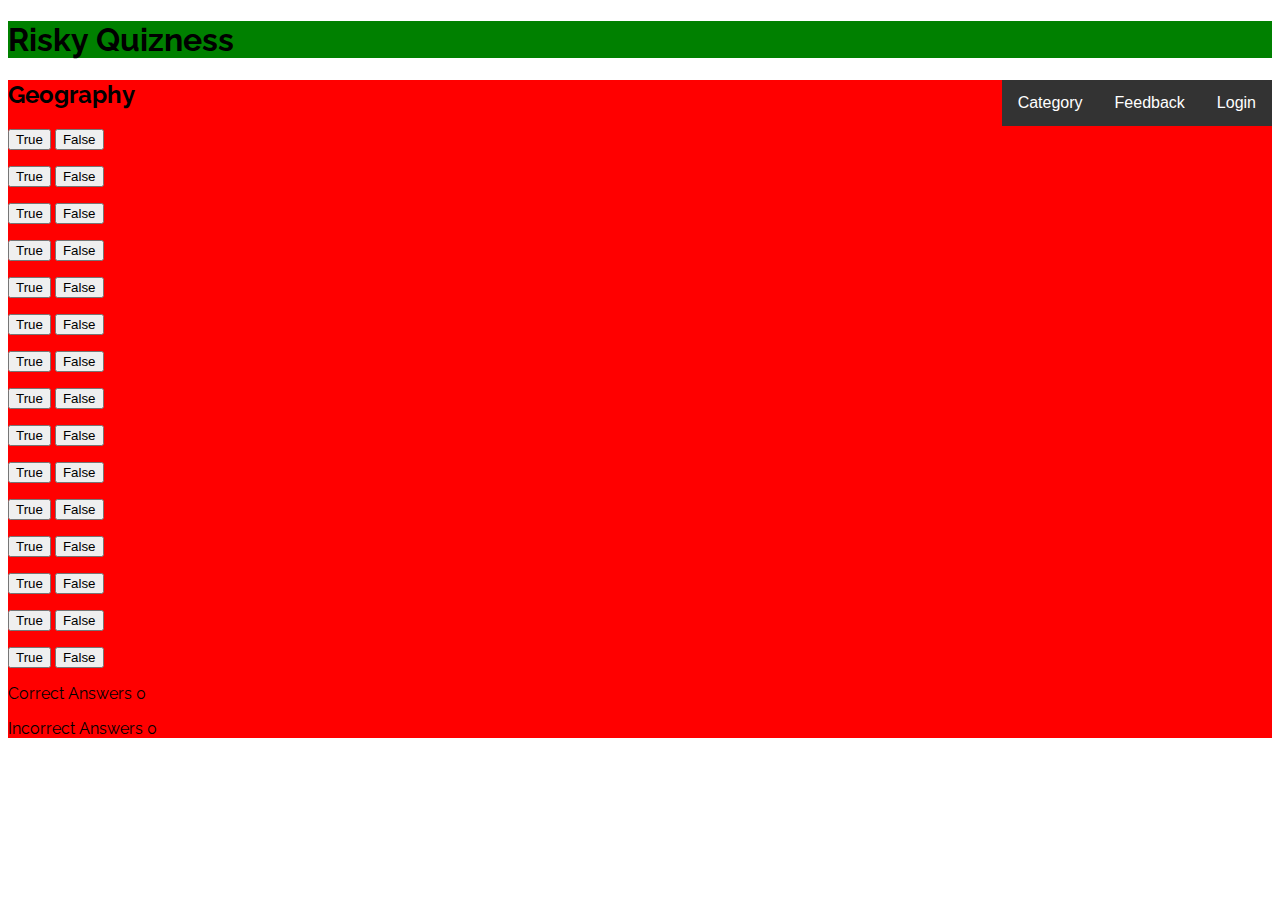
==== cuisine.html @ e264170e "http.server" ====
<!DOCTYPE html>
<html lang="en">
<head>
    <meta charset="UTF-8">
    <meta http-equiv="X-UA-Compatible" content="IE=edge">
    <meta name="viewport" content="width=device-width, initial-scale=1.0">
    <link rel="stylesheet" href="https://use.fontawesome.com/releases/v5.7.2/css/all.css" 
    integrity="sha384-fnmOCqbTlWIlj8LyTjo7mOUStjsKC4pOpQbqyi7RrhN7udi9RwhKkMHpvLbHG9Sr" crossorigin="anonymous">
    <link rel="stylesheet" href="https://fonts.googleapis.com/css?family=Raleway%7CRighteous">
    <link rel="stylesheet" href="assets/css/style.css">
    <title>Risky Quizness</title>
</head>
<body>
    <div class="head">
        <h1>Risky Quizness</h1>
        <div class="navbar">
            <div class="dropdown">
              <button class="dropbtn" onclick="myFunction()">Category</button>
              <div class="dropdown-content" id="myDropdown">
                <a href="index.html">General Knowledge</a>
                <a href="geography.html">Geography</a>
                <a href="#">Cuisine</a>
                <a href="#">Sport</a>
              </div>
            </div>
            <a href="#">Feedback</a>
            <a href="#">Login</a>
          </div>  
    </div>
    <div class="body">
        <div class="category">
            <h2>Geography</h2>
        </div>
        <div class="question-area">
            <div class="questions">
                <p>
                
                </p>
                <button>True</button>
                <button>False</button>
            
            </div>
            <div class="questions">
                <p>
                
                </p>
                <button>True</button>
                <button>False</button>
            
            </div>
            <div class="questions">
                <p>
                
                </p>
                <button>True</button>
                <button>False</button>
            
            </div>
            <div class="questions">
                <p>
                
                </p>
                <button>True</button>
                <button>False</button>
            
            </div>
            <div class="questions">
                <p>
                
                </p>
                <button>True</button>
                <button>False</button>
            
            </div>
            <div class="questions">
                <p>
                
                </p>
                <button>True</button>
                <button>False</button>
            
            </div>
            <div class="questions">
                <p>
                
                </p>
                <button>True</button>
                <button>False</button>
            
            </div>
            <div class="questions">
                <p>
                
                </p>
                <button>True</button>
                <button>False</button>
            
            </div>
            <div class="questions">
                <p>
                
                </p>
                <button>True</button>
                <button>False</button>
            
            </div>
            <div class="questions">
                <p>
                
                </p>
                <button>True</button>
                <button>False</button>
            
            </div>
            <div class="questions">
                <p>
                
                </p>
                <button>True</button>
                <button>False</button>
            
            </div>
            <div class="questions">
                <p>
                
                </p>
                <button>True</button>
                <button>False</button>
            
            </div>
            <div class="questions">
                <p>
                
                </p>
                <button>True</button>
                <button>False</button>
            
            </div>
            <div class="questions">
                <p>
                
                </p>
                <button>True</button>
                <button>False</button>
            
            </div>
            <div class="questions">
                <p>
                
                </p>
                <button>True</button>
                <button>False</button>
            
            </div>
        </div>
        <div class="score-area">
            <p id="scores">Correct Answers <span id="score">0</span></p>
            <p id="scores">Incorrect Answers <span id="incorrect">0</span></p>
        </div>
    </div>
    <div class="footer">
        <a href="#"><i class="fab fa-facebook-square"></i></a>
        <a href="#"><i class="fab fa-instagram"></i></a>
        <a href="#"><i class="fab fa-twitter"></i></a>
    </div>
<script src="assets/js/script.js"></script>
</body>
</html>
---- assets/css/style.css ----
body{
  font-family: "Raleway", sans-serif;
}

.head{
    background: green;
}

.body{
    background-color: red;
}

.footer{
    background-color: blue;
}
/* Used w3schools to get the styling for this menu. Changed the styles and css to achieve what I wanted in the menu.*/
.navbar {
    overflow: hidden;
    background-color: #333;
    font-family: Arial, Helvetica, sans-serif;
    float: right;
  }
  
  .navbar a {
    float: left;
    font-size: 16px;
    color: white;
    text-align: center;
    padding: 14px 16px;
    text-decoration: none;
  }
  
  .dropdown {
    float: left;
    overflow: hidden;
  }
  
  .dropdown .dropbtn {
    cursor: pointer;
    font-size: 16px;  
    border: none;
    outline: none;
    color: white;
    padding: 14px 16px;
    background-color: inherit;
    font-family: inherit;
    margin: 0;
  }
  
  .navbar a:hover, .dropdown:hover .dropbtn, .dropbtn:focus {
    background-color: red;
  }
  
  .dropdown-content {
    display: none;
    position: absolute;
    background-color: #f9f9f9;
    min-width: 160px;
    box-shadow: 0px 8px 16px 0px rgba(0,0,0,0.2);
    z-index: 1;
  }
  
  .dropdown-content a {
    float: none;
    color: black;
    padding: 12px 16px;
    text-decoration: none;
    display: block;
    text-align: left;
  }
  
  .dropdown-content a:hover {
    background-color: #ddd;
  }
  
  .show {
    display: block;
  }
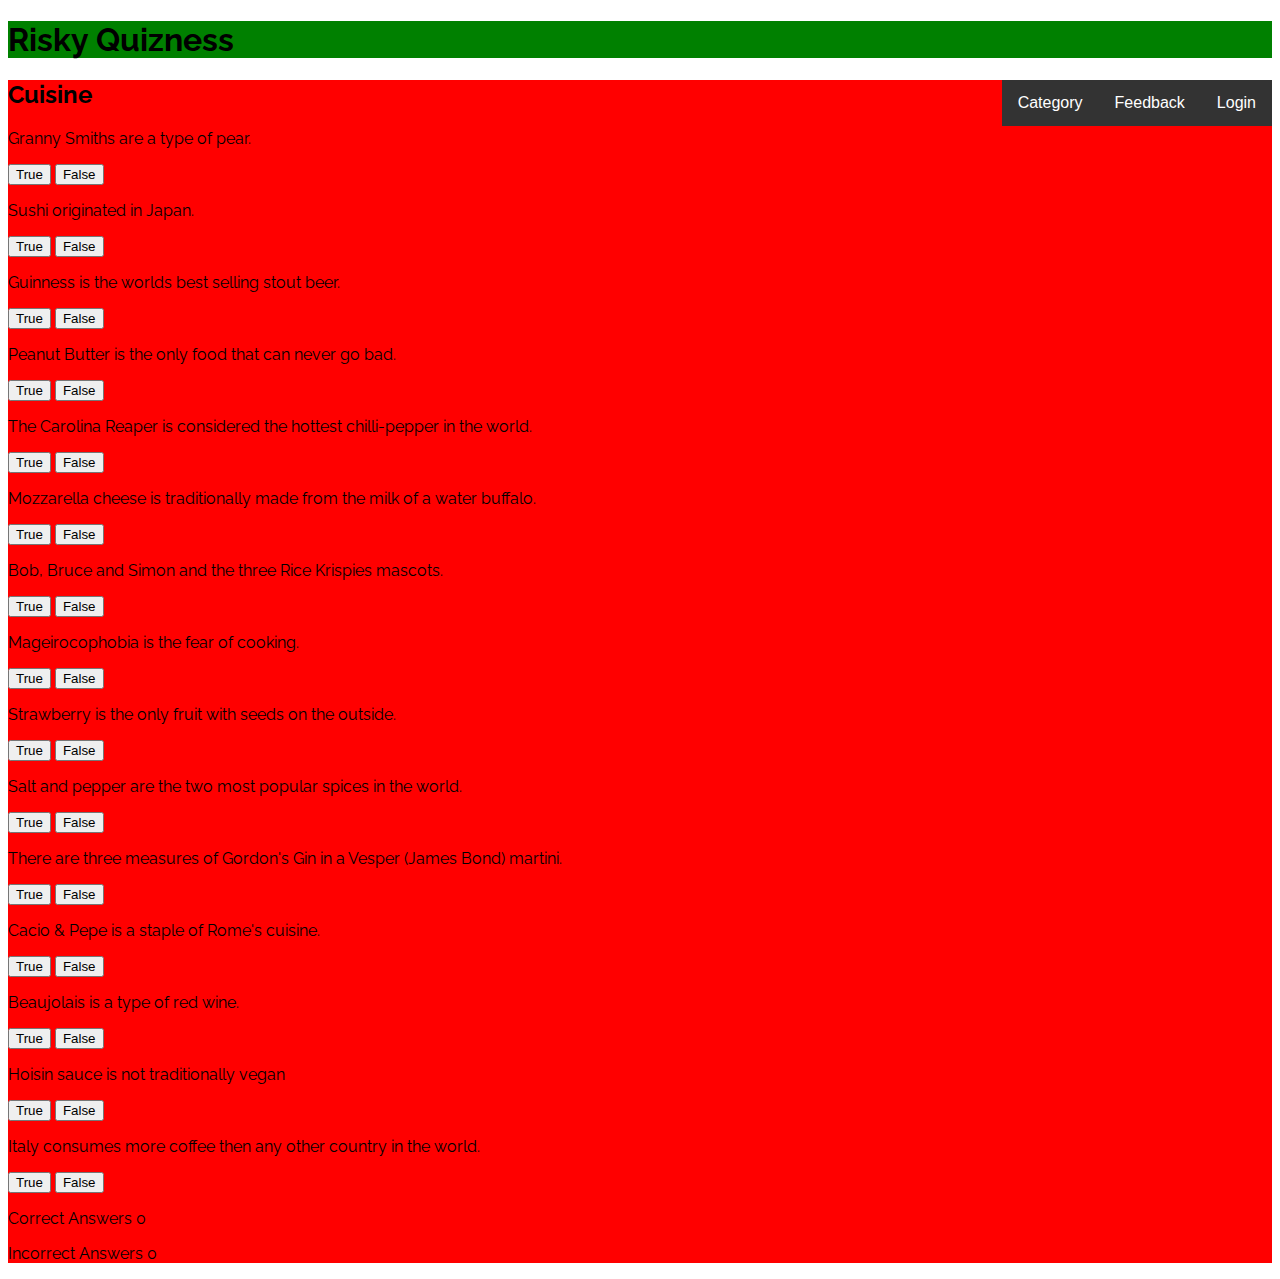
==== commit 82642ab3: "Add questions for the cuisine category" ====
--- a/cuisine.html
+++ b/cuisine.html
@@ -19,8 +19,8 @@
               <div class="dropdown-content" id="myDropdown">
                 <a href="index.html">General Knowledge</a>
                 <a href="geography.html">Geography</a>
-                <a href="#">Cuisine</a>
-                <a href="#">Sport</a>
+                <a class="active" href="cuisine.html">Cuisine</a>
+                <a href="sport.html">Sport</a>
               </div>
             </div>
             <a href="#">Feedback</a>
@@ -29,127 +29,127 @@
     </div>
     <div class="body">
         <div class="category">
-            <h2>Geography</h2>
+            <h2>Cuisine</h2>
         </div>
         <div class="question-area">
             <div class="questions">
                 <p>
-                
+                Granny Smiths are a type of pear.
                 </p>
                 <button>True</button>
+                <button id="correct">False</button>
+            
+            </div>
+            <div class="questions">
+                <p>
+                Sushi originated in Japan.
+                </p>
+                <button>True</button>
+                <button id="correct">False</button>
+            
+            </div>
+            <div class="questions">
+                <p>
+                Guinness is the worlds best selling stout beer.
+                </p>
+                <button id="correct">True</button>
                 <button>False</button>
             
             </div>
             <div class="questions">
                 <p>
-                
+                Peanut Butter is the only food that can never go bad.
                 </p>
                 <button>True</button>
+                <button id="correct">False</button>
+            
+            </div>
+            <div class="questions">
+                <p>
+                The Carolina Reaper is considered the hottest chilli-pepper in the world.
+                </p>
+                <button id="correct">True</button>
                 <button>False</button>
             
             </div>
             <div class="questions">
                 <p>
-                
+                Mozzarella cheese is traditionally made from the milk of a water buffalo.
                 </p>
-                <button>True</button>
+                <button id="correct">True</button>
                 <button>False</button>
             
             </div>
             <div class="questions">
                 <p>
-                
+                Bob, Bruce and Simon and the three Rice Krispies mascots.
                 </p>
                 <button>True</button>
+                <button id="correct">False</button>
+            
+            </div>
+            <div class="questions">
+                <p>
+                Mageirocophobia is the fear of cooking. 
+                </p>
+                <button id="correct">True</button>
                 <button>False</button>
             
             </div>
             <div class="questions">
                 <p>
-                
+                Strawberry is the only fruit with seeds on the outside.
                 </p>
-                <button>True</button>
+                <button id="correct">True</button>
                 <button>False</button>
             
             </div>
             <div class="questions">
                 <p>
-                
+                Salt and pepper are the two most popular spices in the world.
                 </p>
                 <button>True</button>
+                <button id="correct">False</button>
+            
+            </div>
+            <div class="questions">
+                <p>
+                There are three measures of Gordon's Gin in a Vesper (James Bond) martini.
+                </p>
+                <button id="correct">True</button>
                 <button>False</button>
             
             </div>
             <div class="questions">
                 <p>
-                
+                Cacio & Pepe is a staple of Rome's cuisine.
                 </p>
-                <button>True</button>
+                <button id="correct">True</button>
                 <button>False</button>
             
             </div>
             <div class="questions">
                 <p>
-                
+                Beaujolais is a type of red wine. 
                 </p>
-                <button>True</button>
+                <button id="correct">True</button>
                 <button>False</button>
             
             </div>
             <div class="questions">
                 <p>
-                
+                Hoisin sauce is not traditionally vegan
                 </p>
                 <button>True</button>
-                <button>False</button>
+                <button id="correct">False</button>
             
             </div>
             <div class="questions">
                 <p>
-                
+                Italy consumes more coffee then any other country in the world.
                 </p>
                 <button>True</button>
-                <button>False</button>
-            
-            </div>
-            <div class="questions">
-                <p>
-                
-                </p>
-                <button>True</button>
-                <button>False</button>
-            
-            </div>
-            <div class="questions">
-                <p>
-                
-                </p>
-                <button>True</button>
-                <button>False</button>
-            
-            </div>
-            <div class="questions">
-                <p>
-                
-                </p>
-                <button>True</button>
-                <button>False</button>
-            
-            </div>
-            <div class="questions">
-                <p>
-                
-                </p>
-                <button>True</button>
-                <button>False</button>
-            
-            </div>
-            <div class="questions">
-                <p>
-                
-                </p>
-                <button>True</button>
-                <button>False</button>
+                <button id="correct">False</button>
             
             </div>
         </div>
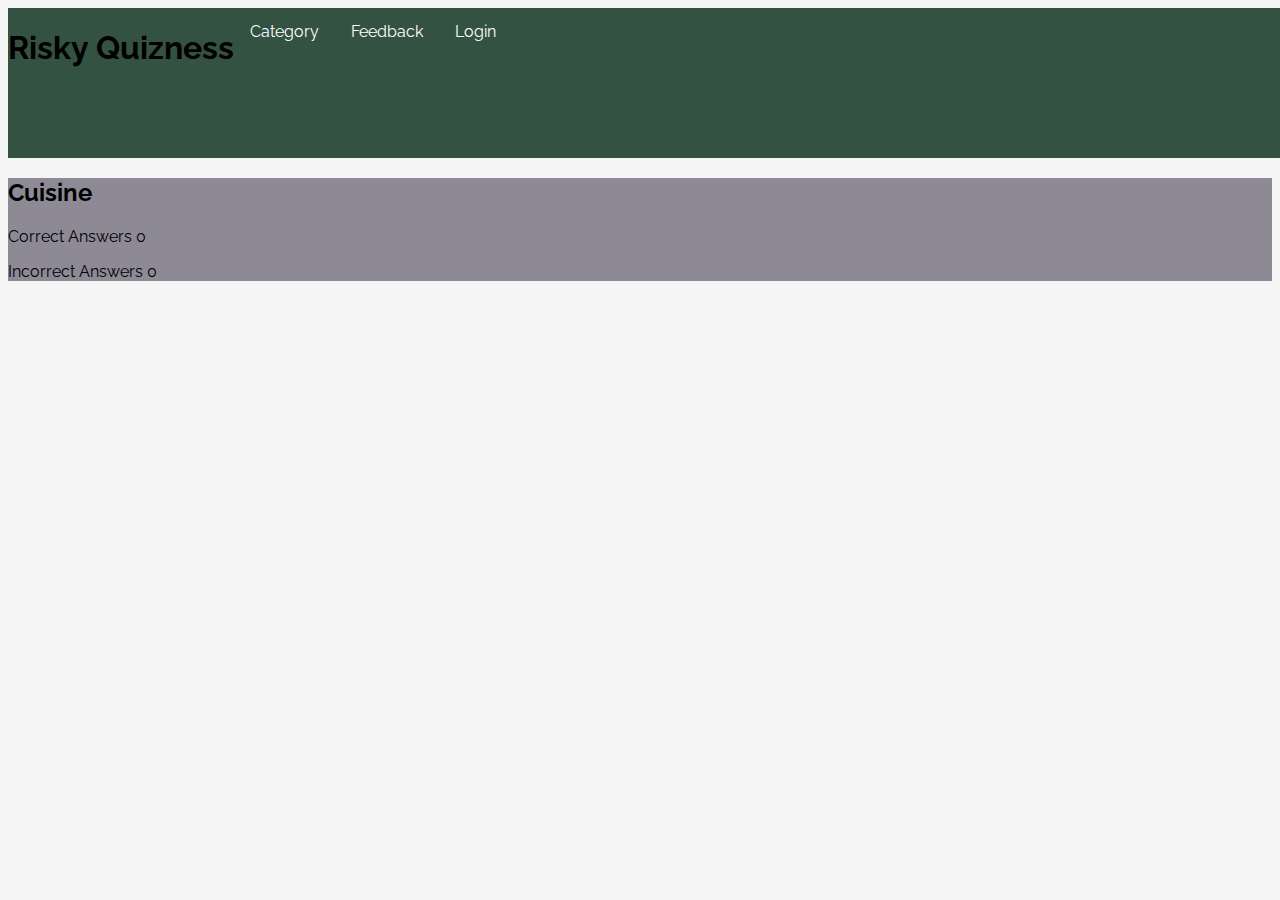
==== commit 067a9bd5: "Remove questions from the html and added to the js to be looped for quiz" ====
--- a/cuisine.html
+++ b/cuisine.html
@@ -31,128 +31,6 @@
         <div class="category">
             <h2>Cuisine</h2>
         </div>
-        <div class="question-area">
-            <div class="questions">
-                <p>
-                Granny Smiths are a type of pear.
-                </p>
-                <button>True</button>
-                <button id="correct">False</button>
-            
-            </div>
-            <div class="questions">
-                <p>
-                Sushi originated in Japan.
-                </p>
-                <button>True</button>
-                <button id="correct">False</button>
-            
-            </div>
-            <div class="questions">
-                <p>
-                Guinness is the worlds best selling stout beer.
-                </p>
-                <button id="correct">True</button>
-                <button>False</button>
-            
-            </div>
-            <div class="questions">
-                <p>
-                Peanut Butter is the only food that can never go bad.
-                </p>
-                <button>True</button>
-                <button id="correct">False</button>
-            
-            </div>
-            <div class="questions">
-                <p>
-                The Carolina Reaper is considered the hottest chilli-pepper in the world.
-                </p>
-                <button id="correct">True</button>
-                <button>False</button>
-            
-            </div>
-            <div class="questions">
-                <p>
-                Mozzarella cheese is traditionally made from the milk of a water buffalo.
-                </p>
-                <button id="correct">True</button>
-                <button>False</button>
-            
-            </div>
-            <div class="questions">
-                <p>
-                Bob, Bruce and Simon and the three Rice Krispies mascots.
-                </p>
-                <button>True</button>
-                <button id="correct">False</button>
-            
-            </div>
-            <div class="questions">
-                <p>
-                Mageirocophobia is the fear of cooking. 
-                </p>
-                <button id="correct">True</button>
-                <button>False</button>
-            
-            </div>
-            <div class="questions">
-                <p>
-                Strawberry is the only fruit with seeds on the outside.
-                </p>
-                <button id="correct">True</button>
-                <button>False</button>
-            
-            </div>
-            <div class="questions">
-                <p>
-                Salt and pepper are the two most popular spices in the world.
-                </p>
-                <button>True</button>
-                <button id="correct">False</button>
-            
-            </div>
-            <div class="questions">
-                <p>
-                There are three measures of Gordon's Gin in a Vesper (James Bond) martini.
-                </p>
-                <button id="correct">True</button>
-                <button>False</button>
-            
-            </div>
-            <div class="questions">
-                <p>
-                Cacio & Pepe is a staple of Rome's cuisine.
-                </p>
-                <button id="correct">True</button>
-                <button>False</button>
-            
-            </div>
-            <div class="questions">
-                <p>
-                Beaujolais is a type of red wine. 
-                </p>
-                <button id="correct">True</button>
-                <button>False</button>
-            
-            </div>
-            <div class="questions">
-                <p>
-                Hoisin sauce is not traditionally vegan
-                </p>
-                <button>True</button>
-                <button id="correct">False</button>
-            
-            </div>
-            <div class="questions">
-                <p>
-                Italy consumes more coffee then any other country in the world.
-                </p>
-                <button>True</button>
-                <button id="correct">False</button>
-            
-            </div>
-        </div>
         <div class="score-area">
             <p id="scores">Correct Answers <span id="score">0</span></p>
             <p id="scores">Incorrect Answers <span id="incorrect">0</span></p>
--- a/assets/css/style.css
+++ b/assets/css/style.css
@@ -1,23 +1,44 @@
 body{
   font-family: "Raleway", sans-serif;
+  background-color: whitesmoke;
+  position: relative;
 }
 
 .head{
-    background: green;
+    background-color: #345242;
+    display: flex;
+    flex-direction: row;
+    width: 100vw;
+    height: 150px;
+   
+}
+
+.heading {
+display: flex;
+width: 70%;
+height: auto;
+align-items: left;
+}
+
+.navbar {
+  display: flex;
+  width: 30%;
+  height: 75px;
+  align-self: right;
 }
 
 .body{
-    background-color: red;
+    background-color: #8d8a96;
 }
 
 .footer{
     background-color: blue;
 }
-/* Used w3schools to get the styling for this menu. Changed the styles and css to achieve what I wanted in the menu.*/
+/* Used w3schools to get the code for this menu. Changed the styles and css to achieve what I wanted in the menu.*/
 .navbar {
     overflow: hidden;
-    background-color: #333;
-    font-family: Arial, Helvetica, sans-serif;
+    background-color: #345242;
+    font-family: "Raleway", sans-serif;
     float: right;
   }
   
@@ -31,7 +52,7 @@
   }
   
   .dropdown {
-    float: left;
+    float: right;
     overflow: hidden;
   }
   
@@ -48,13 +69,13 @@
   }
   
   .navbar a:hover, .dropdown:hover .dropbtn, .dropbtn:focus {
-    background-color: red;
+    background-color: #989496;
   }
   
   .dropdown-content {
     display: none;
-    position: absolute;
-    background-color: #f9f9f9;
+    position: relative;
+    background-color: whitesmoke;
     min-width: 160px;
     box-shadow: 0px 8px 16px 0px rgba(0,0,0,0.2);
     z-index: 1;
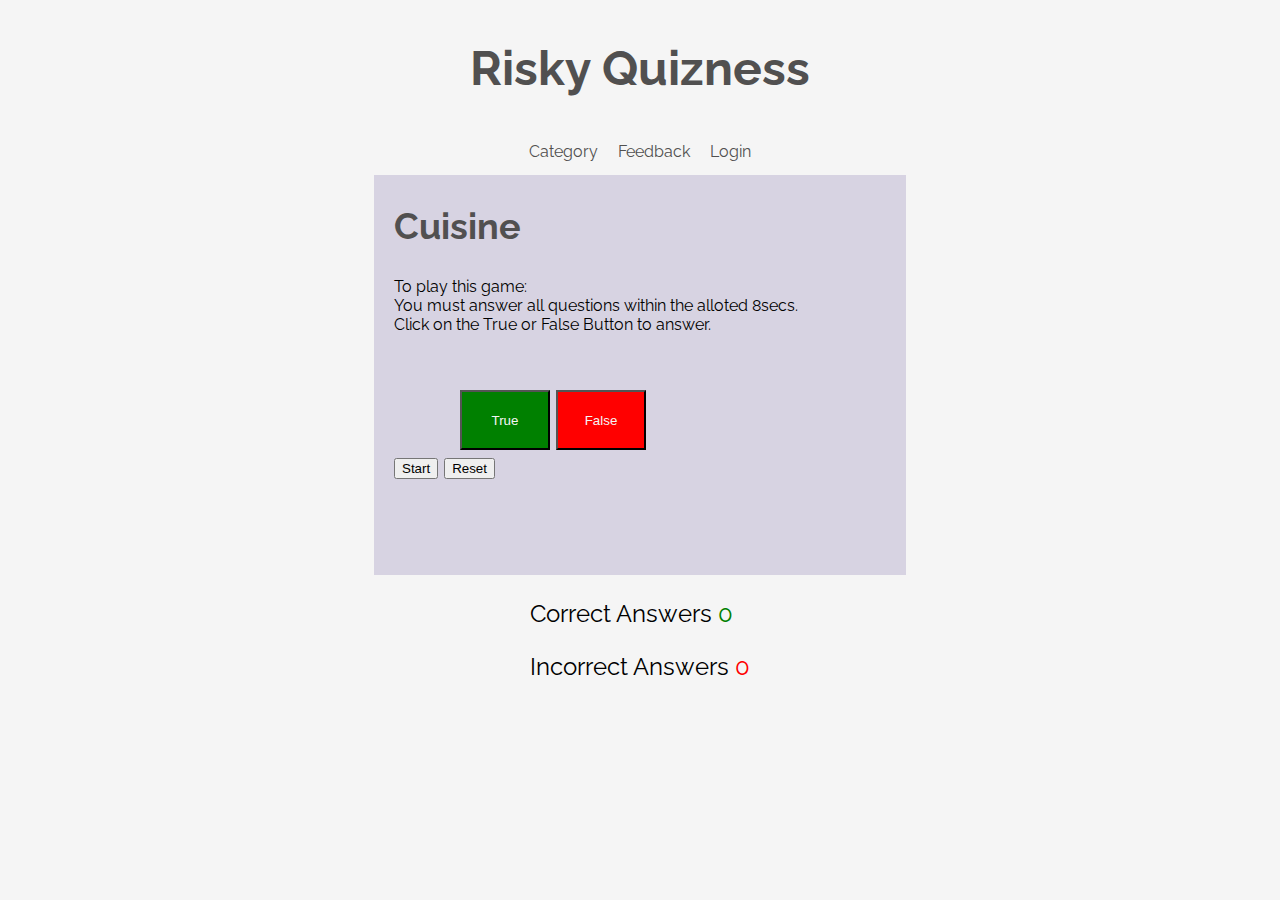
==== commit a506a0c7: "Add HTML structure for Geography, Cuisine and Sport pages." ====
--- a/cuisine.html
+++ b/cuisine.html
@@ -12,10 +12,10 @@
 </head>
 <body>
     <div class="head">
-        <h1>Risky Quizness</h1>
+        <h1 class="heading">Risky Quizness</h1>
         <div class="navbar">
             <div class="dropdown">
-              <button class="dropbtn" onclick="myFunction()">Category</button>
+              <button class="dropbtn" onclick="menu()">Category</button>
               <div class="dropdown-content" id="myDropdown">
                 <a href="index.html">General Knowledge</a>
                 <a href="geography.html">Geography</a>
@@ -24,22 +24,35 @@
               </div>
             </div>
             <a href="#">Feedback</a>
-            <a href="#">Login</a>
+            <a href="login.html">Login</a>
           </div>  
     </div>
     <div class="body">
         <div class="category">
             <h2>Cuisine</h2>
+            <p id="instructions" style="font-size: 1rem;" > To play this game: <br> 
+                You must answer all questions within the alloted 8secs. <br>
+                Click on the True or False Button to answer.
+            </p>
+            <div class="question" id="question">
+                <div id="question_string"></div>
+                <div class="timer">
+                    <div class="answer-options" id="answer">
+                        <button class="btn" id="checkTrue">True</button>
+                        <button class="btn" id="checkFalse">False</button>
+                    </div>
+                    <div id="countdown"></div>
+                </div>
+            </div>
+            <div class="start-button">
+                <button id="start-game">Start</button>
+                <button id="reset">Reset</button>
+            </div>
         </div>
         <div class="score-area">
-            <p id="scores">Correct Answers <span id="score">0</span></p>
-            <p id="scores">Incorrect Answers <span id="incorrect">0</span></p>
+            <p>Correct Answers <span id="score">0</span></p>
+            <p>Incorrect Answers <span id="incorrect">0</span></p>
         </div>
-    </div>
-    <div class="footer">
-        <a href="#"><i class="fab fa-facebook-square"></i></a>
-        <a href="#"><i class="fab fa-instagram"></i></a>
-        <a href="#"><i class="fab fa-twitter"></i></a>
     </div>
 <script src="assets/js/script.js"></script>
 </body>
--- a/assets/css/style.css
+++ b/assets/css/style.css
@@ -1,43 +1,107 @@
 body{
   font-family: "Raleway", sans-serif;
   background-color: whitesmoke;
-  position: relative;
+  font-size: 1.5rem;
+}
+
+h1, h2 {
+  color: rgb(81, 80, 80);
+}
+
+#instructions p {
+  font-size: 1rem;
 }
 
 .head{
-    background-color: #345242;
     display: flex;
-    flex-direction: row;
-    width: 100vw;
-    height: 150px;
-   
+    flex-direction: column;
+    align-items: center;
 }
 
 .heading {
 display: flex;
-width: 70%;
+width: auto;
 height: auto;
-align-items: left;
 }
 
 .navbar {
   display: flex;
-  width: 30%;
-  height: 75px;
-  align-self: right;
+  width: auto;
+  height: auto;
 }
 
 .body{
-    background-color: #8d8a96;
+  display: flex;
+  flex-direction: column;
+  justify-content: space-evenly;
+  align-content: space-between;
+  align-items: center;     
 }
 
+.category {
+  background-color: #d7d3e2;
+  height: 400px;
+  width: 40vw;
+  padding-left: 20px;
+}
+
+.questions {
+  padding-left: 20px;
+}
+
+.answer-options button {
+  height: 60px;
+  width: 90px;
+}
+
+#checkTrue {
+  background-color: green;
+  color: whitesmoke;
+}
+
+#checkTrue:hover {
+  zoom: 120%;
+}
+
+#checkFalse {
+  background-color: red;
+  color: whitesmoke;
+}
+
+#checkFalse:hover {
+  zoom: 120%;
+}
+
+.timer {
+  display: flex;
+  flex-direction: row;
+  width: 30vw;
+  justify-content: space-evenly;
+  padding-top: 40px;
+  align-items: center;
+}
+
+#score {
+  color: green;
+}
+
+#incorrect {
+  color: red;
+}
 .footer{
-    background-color: blue;
+  display: flex;
+  flex-direction: row;
+  justify-content: space-evenly;  
+  height: 100px;
 }
-/* Used w3schools to get the code for this menu. Changed the styles and css to achieve what I wanted in the menu.*/
+
+a .social {
+  color: darkslategray;
+}
+
+/* Used w3schools to get the code for this menu. Changed the styles and css to achieve what I wanted in the menu. */
 .navbar {
     overflow: hidden;
-    background-color: #345242;
     font-family: "Raleway", sans-serif;
     float: right;
   }
@@ -45,15 +109,15 @@
   .navbar a {
     float: left;
     font-size: 16px;
-    color: white;
+    color: rgb(81, 80, 80);
     text-align: center;
-    padding: 14px 16px;
+    padding: 14px 10px;
     text-decoration: none;
   }
   
   .dropdown {
-    float: right;
     overflow: hidden;
+    display: inline-block;
   }
   
   .dropdown .dropbtn {
@@ -61,20 +125,22 @@
     font-size: 16px;  
     border: none;
     outline: none;
-    color: white;
-    padding: 14px 16px;
+    color: rgb(81, 80, 80);
+    padding: 14px 10px;
     background-color: inherit;
     font-family: inherit;
     margin: 0;
   }
   
   .navbar a:hover, .dropdown:hover .dropbtn, .dropbtn:focus {
-    background-color: #989496;
+    background-color: rgb(81, 80, 80);
+    color: whitesmoke;
+    zoom: 110%;
   }
   
   .dropdown-content {
     display: none;
-    position: relative;
+    position: absolute;
     background-color: whitesmoke;
     min-width: 160px;
     box-shadow: 0px 8px 16px 0px rgba(0,0,0,0.2);
@@ -83,7 +149,7 @@
   
   .dropdown-content a {
     float: none;
-    color: black;
+    color: rgb(81, 80, 80);
     padding: 12px 16px;
     text-decoration: none;
     display: block;
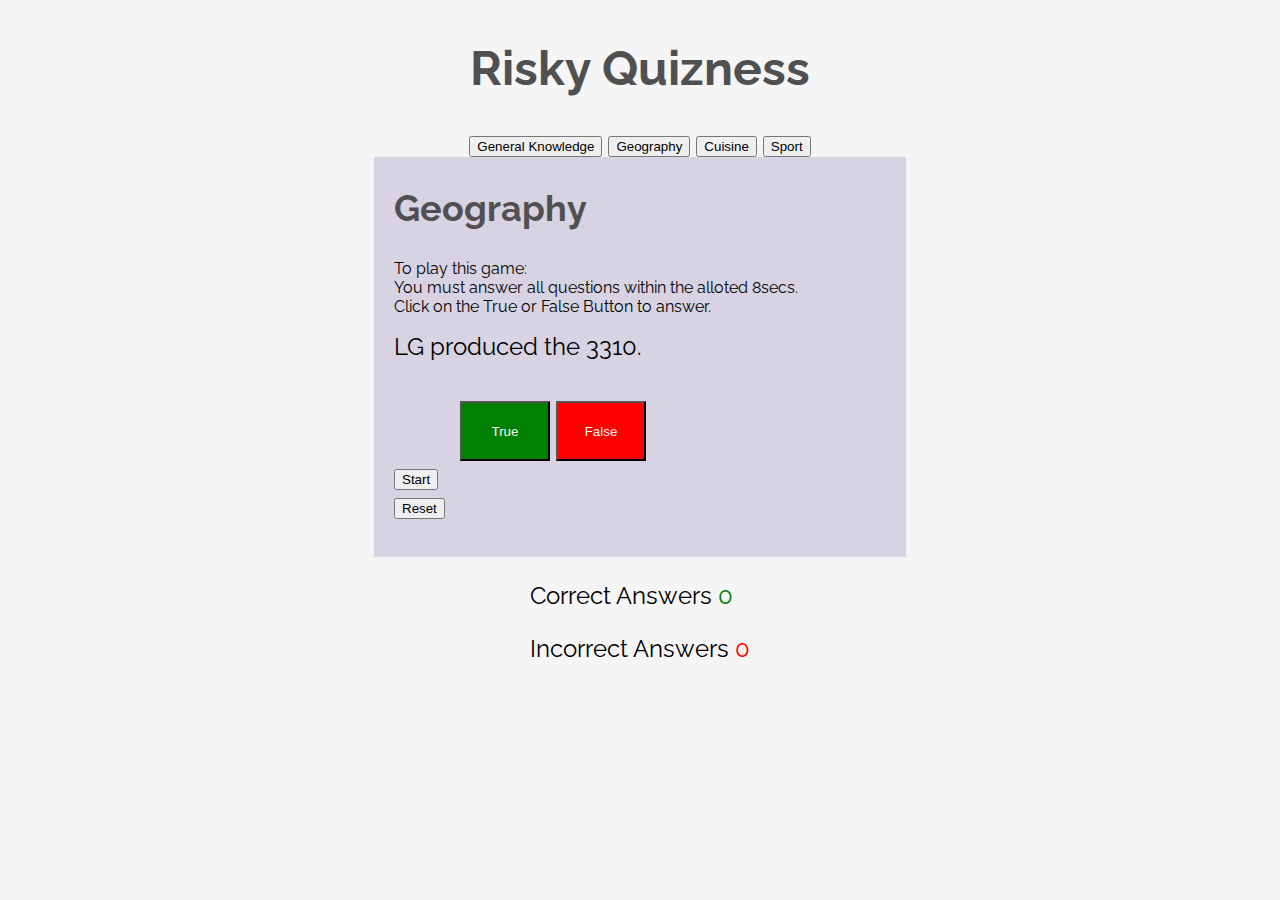
==== commit 1dc327f4: "Edit functions to call categories by button, general knowledge category updated and functioning." ====
--- a/cuisine.html
+++ b/cuisine.html
@@ -13,23 +13,16 @@
 <body>
     <div class="head">
         <h1 class="heading">Risky Quizness</h1>
-        <div class="navbar">
-            <div class="dropdown">
-              <button class="dropbtn" onclick="menu()">Category</button>
-              <div class="dropdown-content" id="myDropdown">
-                <a href="index.html">General Knowledge</a>
-                <a href="geography.html">Geography</a>
-                <a class="active" href="cuisine.html">Cuisine</a>
-                <a href="sport.html">Sport</a>
-              </div>
-            </div>
-            <a href="#">Feedback</a>
-            <a href="login.html">Login</a>
-          </div>  
+        <span>
+            <button data-type="generalKnowledge">General Knowledge</button>
+            <button data-type="geography">Geography</button>
+            <button data-type="cusine">Cuisine</button>
+            <button data-type="sport">Sport</button>
+        </span>
     </div>
     <div class="body">
         <div class="category">
-            <h2>Cuisine</h2>
+            <h2>Geography</h2>
             <p id="instructions" style="font-size: 1rem;" > To play this game: <br> 
                 You must answer all questions within the alloted 8secs. <br>
                 Click on the True or False Button to answer.
@@ -46,8 +39,8 @@
             </div>
             <div class="start-button">
                 <button id="start-game">Start</button>
-                <button id="reset">Reset</button>
             </div>
+            <button id="reset">Reset</button>
         </div>
         <div class="score-area">
             <p>Correct Answers <span id="score">0</span></p>
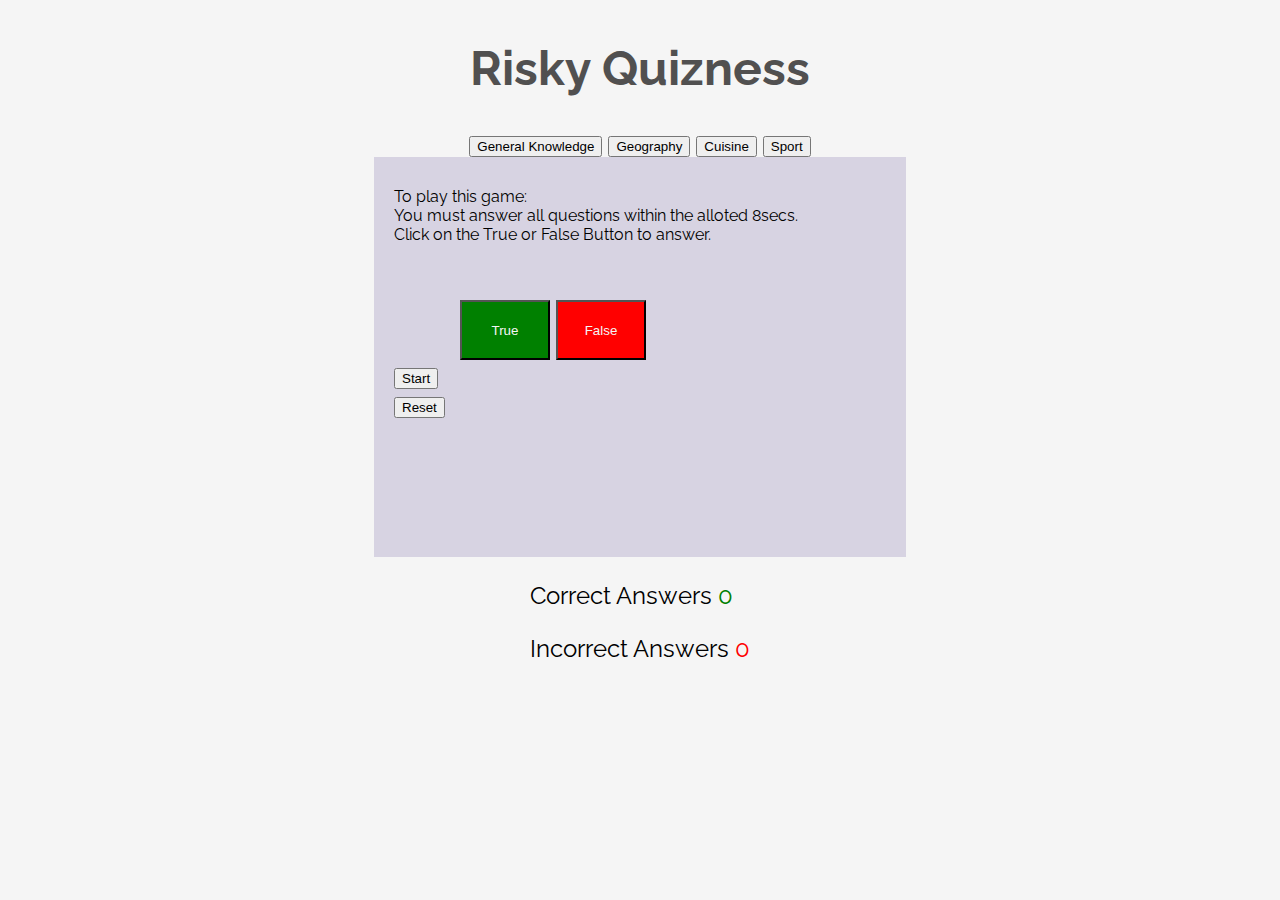
==== commit 4437d8ba: "Add new general knowledge function to run the general knowledge quiz section." ====
--- a/cuisine.html
+++ b/cuisine.html
@@ -22,7 +22,7 @@
     </div>
     <div class="body">
         <div class="category">
-            <h2>Geography</h2>
+            <h2 id="categoryName"></h2>
             <p id="instructions" style="font-size: 1rem;" > To play this game: <br> 
                 You must answer all questions within the alloted 8secs. <br>
                 Click on the True or False Button to answer.
@@ -40,7 +40,7 @@
             <div class="start-button">
                 <button id="start-game">Start</button>
             </div>
-            <button id="reset">Reset</button>
+            <button data-type="submit" id="reset">Reset</button>
         </div>
         <div class="score-area">
             <p>Correct Answers <span id="score">0</span></p>
